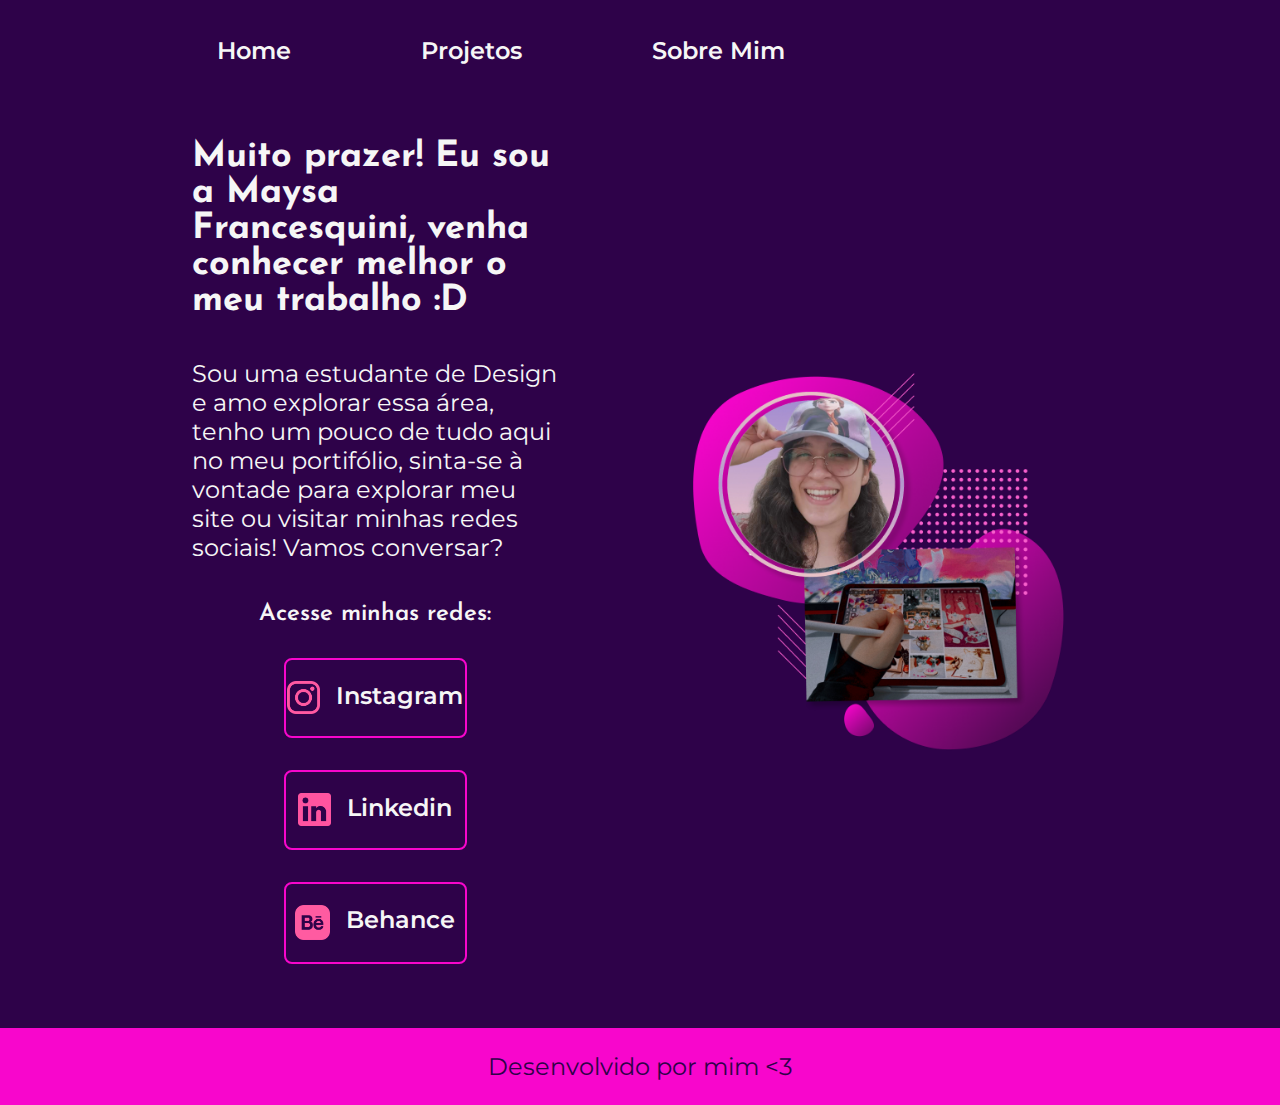
==== index.html @ f46f1add "Add files via upload" ====
<!DOCTYPE html>
<html lang="pt-br">
<head>
    <meta charset="UTF-8">
    <meta http-equiv="X-UA-Compatible" content="IE=edge">
    <meta name="viewport" content="width=device-width, initial-scale=1.0">
    <title>Portifolio</title>
    <link rel="stylesheet" href="./styles/style.css">

</head>
<body>
    <header class="cabecalho">
        <nav class="cabecalho__menu">
            <a class="cabecalho__menu__link" href="index.html">Home</a>
            <a class="cabecalho__menu__link" href="projetos.html">Projetos</a>
            <a class="cabecalho__menu__link" href="about.html">Sobre Mim</a>
        </nav>
    </header>

    <main class="home">
        <section class="home__conteudo">
            <h1 class="home__conteudo__titulo">Muito prazer! Eu sou a <span class="nome__maysa">Maysa Francesquini</span>, venha conhecer melhor o meu trabalho :D</h1>
            <p class="home__conteudo__texto">Sou uma estudante de Design e amo explorar essa área, tenho um pouco de tudo aqui no meu portifólio, sinta-se à vontade para explorar meu site ou visitar minhas redes sociais! <span class="nome__conversa">Vamos conversar?</span></p>
            <div class="home__links">
                <h2 class="home__links__subtitulo">Acesse minhas redes:</h2>
                <a class="home__links__navegacao" href="https://instagram.com/maysafrancesquini" target="_blank"> <img src="./assets/logotipo-do-instagram-r.png" alt="logotipo-do-instagram" width="33" height="300" class="home__links__navegacao__img">Instagram</a>
                <a class="home__links__navegacao" href="https://www.linkedin.com/in/maysa-francesquini/" target="_blank"><img src="./assets/logotipo-do-linkedin-r.png" alt="logotipo-do-linkedin" width="33" height="300" class="home__links__navegacao__img">Linkedin</a>
                <a class="home__links__navegacao" href="https://www.behance.net/maysafrancesquini" target="_blank"><img src="./assets/behance-r.png" alt="logotipo-do-behance" width="35" height="300" class="home__links__navegacao__img">Behance</a>
            </div>
        </section>
        <img class="home__imagem" src="./assets/eu6.png" alt="foto da Maysa sorrindo com um boné na cabeça">
    </main>

    <footer class="rodape">
        <p>Desenvolvido por mim <3</p>
    </footer>
</body>
</html>
---- styles/style.css ----
@import url('https://fonts.googleapis.com/css2?family=Josefin+Sans:ital,wght@0,400;0,500;0,600;0,700;1,400;1,500;1,600;1,700&family=Montserrat:wght@400;600&display=swap');


:root {
    --font-primaria: 'Josefin Sans', sans-serif;
    --font-secundaria: 'Montserrat', sans-serif;

    --cor-primaria: #2E0249;
    --cor-secundaria: #F6F6F6;
    --cor-terciaria: #F806CC;
    --cor-hover: #570A57;
}

* {
    margin: 0;
    padding: 0;
}

body {
    box-sizing: border-box;
    background-color: var(--cor-primaria);
    color: var(--cor-secundaria);
}

.cabecalho {
    padding: 2% 0% 0% 15%;
}

.cabecalho__menu {
    display: flex;
    gap: 80px;
}

.cabecalho__menu__link {
    font-family: var(--font-secundaria);
    font-size: 1.5rem;
    font-weight: 600;
    color: var(--cor-secundaria);
    margin: 0 10px;
    padding: 10px 15px;
    text-decoration: none;
    cursor: pointer;
}

.cabecalho__menu__link:hover {
    color: var(--cor-terciaria);
}

.home {
    padding: 5% 15%;
    display: flex;
    align-items: center;
    justify-content: space-between;
    gap: 82px;
}

.home__conteudo {
    width: 50%;
    display: flex;
    flex-direction: column;
    gap: 40px;
}

.home__conteudo__titulo {
    font-size: 2.25rem;
    font-weight: 700;
    font-family: var(--font-primaria);
    cursor: default;
}

.home__conteudo__subtitulo {
  font-size: 1.625rem;
  font-weight: 500;
  font-family: var(--font-primaria);
  cursor: default;
  padding: 30px 0px 10px 0px;
}

.nome__maysa:hover {
    font-family: var(--font-primaria);
    font-style: italic;
    color: var(--cor-terciaria);
    cursor: default;
}

.home__conteudo__texto {
    font-size: 1.5rem;
    font-family: var(--font-secundaria);
    cursor: default;
}

.nome__conversa:hover {
    font-family: var(--font-secundaria);
    font-style: italic;
    color: var(--cor-terciaria);
    cursor: default;
}

.home__links {
    display: flex;
    flex-direction: column;
    justify-content: space-between;
    align-items: center;
    gap: 32px;
}

.home__links__subtitulo {
    font-family: var(--font-primaria);
    font-weight: 600;
    font-size: 1.5rem;
    cursor: default;
}

.home__links__navegacao {
    display: flex;
    justify-content: center;
    gap: 16px;
    border: 2px solid var(--cor-terciaria);
    width: 50%;
    text-align: center;
    border-radius: 8px;
    font-size: 1.5rem;
    font-weight: 600;
    padding: 21.5px 0;
    text-decoration: none;
    color: var(--cor-secundaria);
    font-family: var(--font-secundaria);
}

.home__links__navegacao__img {
    max-width: 100%;
    height: auto;
}

.home__links__navegacao:hover {
    background-color: var(--cor-hover);
}

.home__imagem {
    width: 50%;
}

.rodape {
    padding: 24px;
    color: var(--cor-primaria);
    background-color: var(--cor-terciaria);
    text-align: center;
    font-family: var(--font-secundaria);
    font-size: 1.5rem;
    font-weight: 400;
}

.home__about {
    padding: 5% 15%;
    display: flex;
    align-items: center;
    justify-content: space-between;
    gap: 82px;
    flex-direction: column-reverse;
}

.home__conteudo__about {
    width: auto;
    display: flex;
    flex-direction: column;
    gap: 40px;
}

.home__conteudo__titulo__about {
    font-size: 2.25rem;
    font-weight: 700;
    font-family: var(--font-primaria);
    cursor: default;
}

.home__conteudo__texto__about {
    font-size: 1.5rem;
    font-family: var(--font-secundaria);
    cursor: default;
}

.gallery {
    border: 2px solid var(--cor-hover);
  }
  
.gallery:hover {
    border: 2px solid var(--cor-terciaria);
    background-color: var(--cor-hover);
}
  
.gallery img {
  width: 100%;
  height: auto;
}
  
.desc {
    padding: 15px;
    text-align: center;
    font-family: var(--font-secundaria);
}
  
* {
    box-sizing: border-box;
}
  
.responsive__usjt {
    padding: 10px;
    float: left;
    width: 24.99999%;
}

.responsive__pessoal__3d {
  padding: 10px 10px;
  float: left;
  width: 24.99999%;
}

.responsive__pessoal__cartaz {
  padding: 10px 10px;
  float: left;
  width: 24.99999%;
}

.responsive__pessoal__tratamento {
    padding: 10px 10px;
    float: left;
    width: 24.99999%;
}

.pdf__link {
    text-decoration: none;
    color: var(--cor-terciaria);
}

.pdf__link:hover {
    font-weight: bold;
}
  
@media only screen and (max-width: 700px) {
    .responsive__usjt {
      width: 49.99999%;
      margin: 6px 0;
    }

    .responsive__pessoal__3d {
        width: 49.99999%;
        margin: 6px 0;
      }

      .responsive__pessoal__cartaz {
        width: 49.99999%;
        margin: 6px 0;
      }

      .responsive__pessoal__tratamento {
        width: 49.99999%;
        margin: 6px 0;
      }
}
  
@media only screen and (max-width: 500px) {
    .responsive__usjt {
      width: 100%;
    }

    .responsive__pessoal__3d {
        width: 100%;
    }

      .responsive__pessoal__cartaz {
        width: 100%;
    }

      .responsive__pessoal__tratamento {
        width: 100%;
    }
}
  
.clearfix:after {
    content: "";
    display: table;
    clear: both;
}

@media (max-width: 1200px) {
    .cabecalho {
        padding: 10%;
    }

    .cabecalho__menu {
        justify-content: center;
    }
   
    .home {
        flex-direction: column-reverse;
        padding: 5%;
    }

    .home__conteudo {
        width: auto;
    }
}
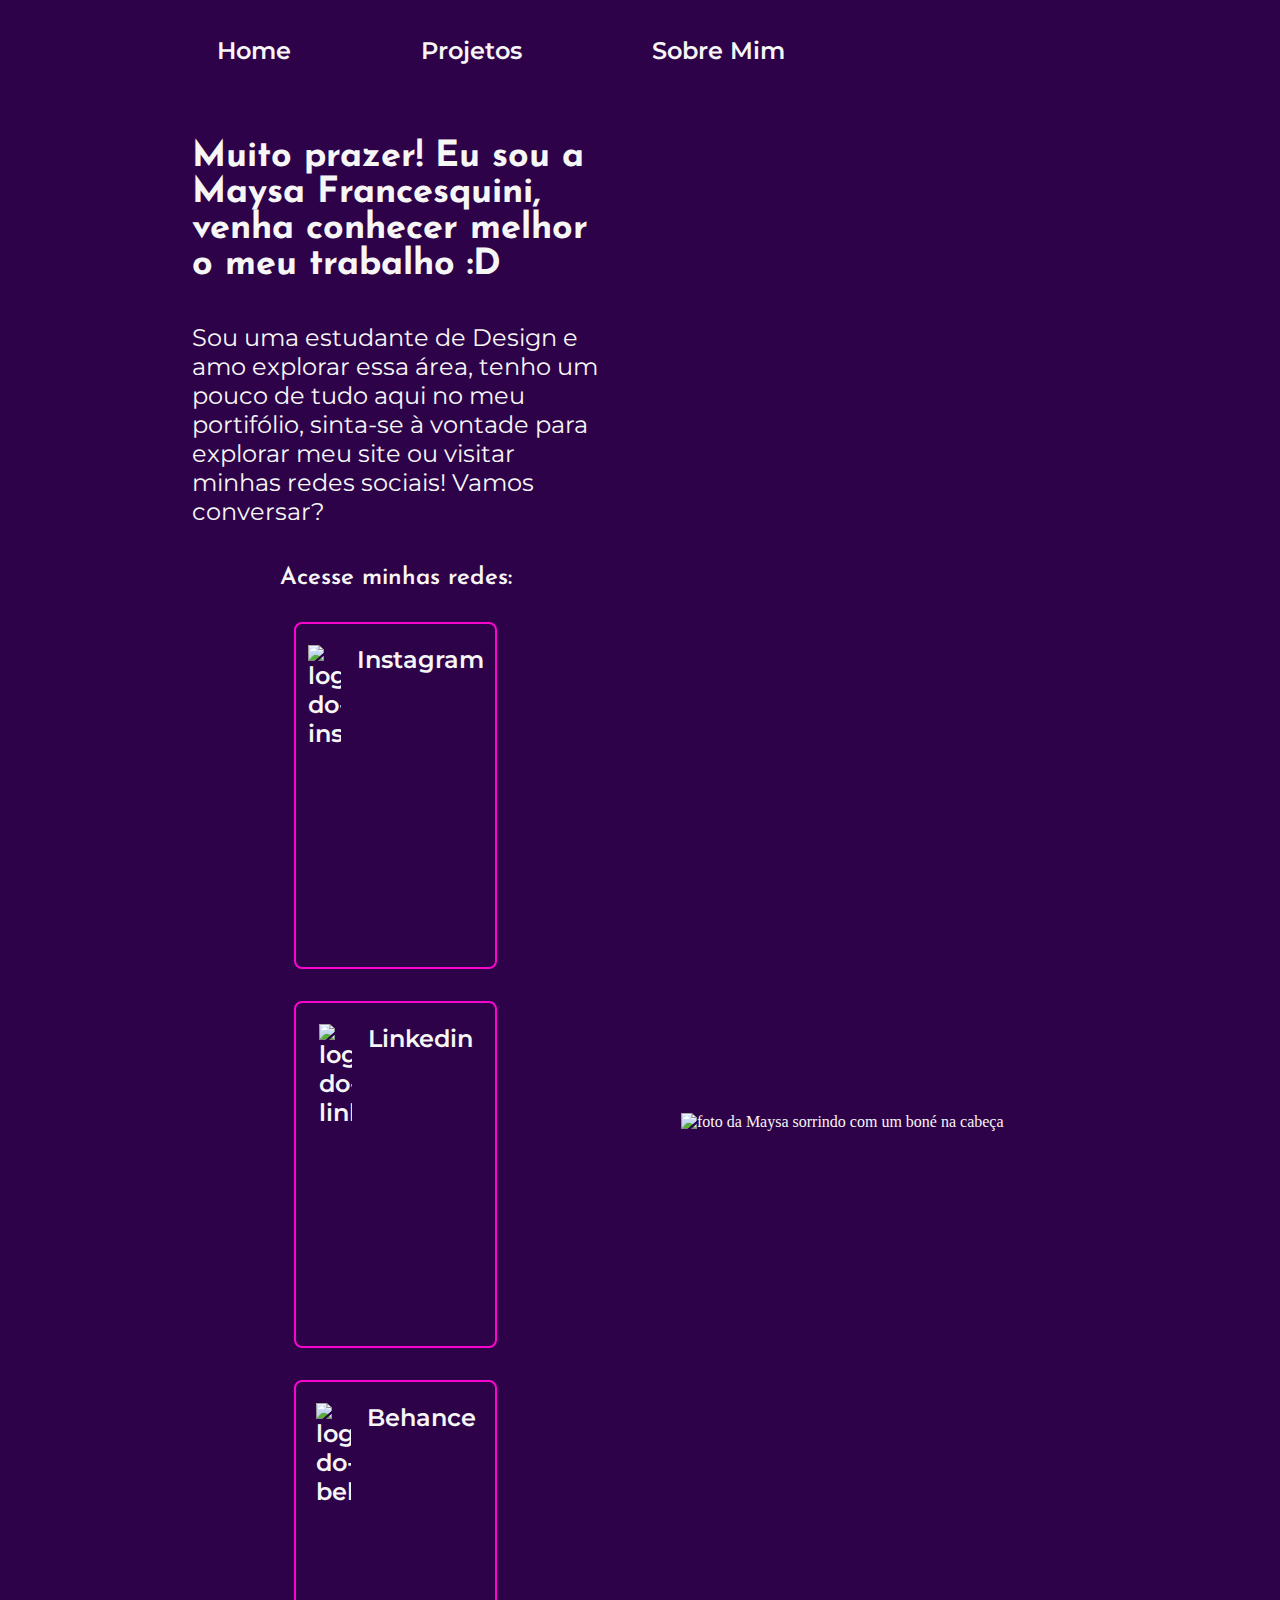
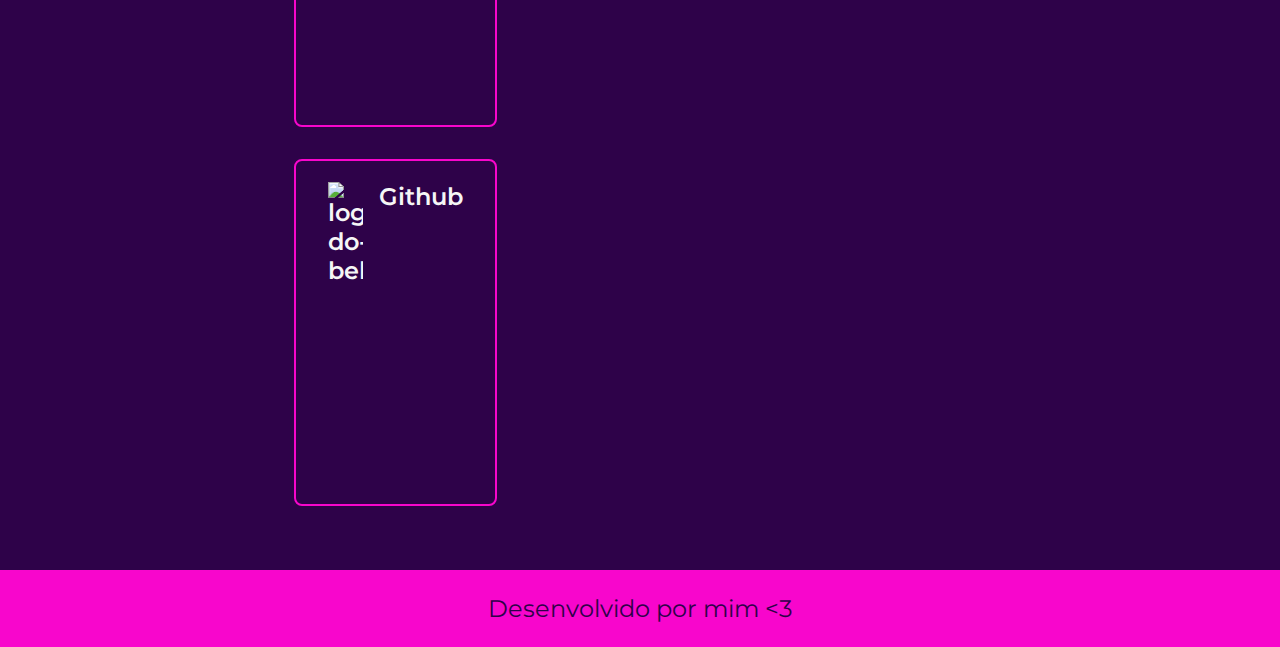
==== commit a7bb61aa: "aplicação de identidade visual e novos projetos.html" ====
--- a/index.html
+++ b/index.html
@@ -5,6 +5,10 @@
     <meta http-equiv="X-UA-Compatible" content="IE=edge">
     <meta name="viewport" content="width=device-width, initial-scale=1.0">
     <title>Portifolio</title>
+    <link rel="icon" type="image/x-icon" href="./assets/logo-mf2.svg">
+    <link rel="preconnect" href="https://fonts.googleapis.com">
+    <link rel="preconnect" href="https://fonts.gstatic.com" crossorigin>
+    <link href="https://fonts.googleapis.com/css2?family=Lora:ital,wght@0,400..700;1,400..700&display=swap" rel="stylesheet">
     <link rel="stylesheet" href="./styles/style.css">
 
 </head>
@@ -23,16 +27,17 @@
             <p class="home__conteudo__texto">Sou uma estudante de Design e amo explorar essa área, tenho um pouco de tudo aqui no meu portifólio, sinta-se à vontade para explorar meu site ou visitar minhas redes sociais! <span class="nome__conversa">Vamos conversar?</span></p>
             <div class="home__links">
                 <h2 class="home__links__subtitulo">Acesse minhas redes:</h2>
-                <a class="home__links__navegacao" href="https://instagram.com/maysafrancesquini" target="_blank"> <img src="./assets/logotipo-do-instagram-r.png" alt="logotipo-do-instagram" width="33" height="300" class="home__links__navegacao__img">Instagram</a>
-                <a class="home__links__navegacao" href="https://www.linkedin.com/in/maysa-francesquini/" target="_blank"><img src="./assets/logotipo-do-linkedin-r.png" alt="logotipo-do-linkedin" width="33" height="300" class="home__links__navegacao__img">Linkedin</a>
-                <a class="home__links__navegacao" href="https://www.behance.net/maysafrancesquini" target="_blank"><img src="./assets/behance-r.png" alt="logotipo-do-behance" width="35" height="300" class="home__links__navegacao__img">Behance</a>
+                <a class="home__links__navegacao" href="https://instagram.com/maysafrancesquini" target="_blank"> <img src="./assets/intagram-dourado.svg" alt="logotipo-do-instagram" width="33" height="300" class="home__links__navegacao__img">Instagram</a>
+                <a class="home__links__navegacao" href="https://www.linkedin.com/in/maysa-francesquini/" target="_blank"><img src="./assets/linkedin-dourado.svg" alt="logotipo-do-linkedin" width="33" height="300" class="home__links__navegacao__img">Linkedin</a>
+                <a class="home__links__navegacao" href="https://www.behance.net/maysafrancesquini" target="_blank"><img src="./assets/behance-dourado.svg" alt="logotipo-do-behance" width="35" height="300" class="home__links__navegacao__img">Behance</a>
+                <a class="home__links__navegacao" href="https://github.com/MayFran0212" target="_blank"><img src="./assets/github-dourado.svg" alt="logotipo-do-behance" width="35" height="300" class="home__links__navegacao__img">Github</a>
             </div>
         </section>
-        <img class="home__imagem" src="./assets/eu6.png" alt="foto da Maysa sorrindo com um boné na cabeça">
+        <img class="home__imagem" src="./assets/logo-mf3.svg" alt="foto da Maysa sorrindo com um boné na cabeça">
     </main>
 
     <footer class="rodape">
         <p>Desenvolvido por mim <3</p>
     </footer>
 </body>
-</html>+</html>
--- a/styles/style.css
+++ b/styles/style.css
@@ -290,6 +290,12 @@
     .cabecalho__menu {
         justify-content: center;
     }
+
+    .cabecalho__menu__link {
+       font-size: 1.25rem;
+       margin: 0 1px;
+       padding: 10px 0px;
+    }
    
     .home {
         flex-direction: column-reverse;
@@ -299,4 +305,14 @@
     .home__conteudo {
         width: auto;
     }
-}
+
+      .home__imagem {
+        width: 100%;
+    }
+
+    .home__links__navegacao {
+        font-size: 1.25rem;
+        padding: 21.5px 0;
+        width: 100%;
+    }
+}
